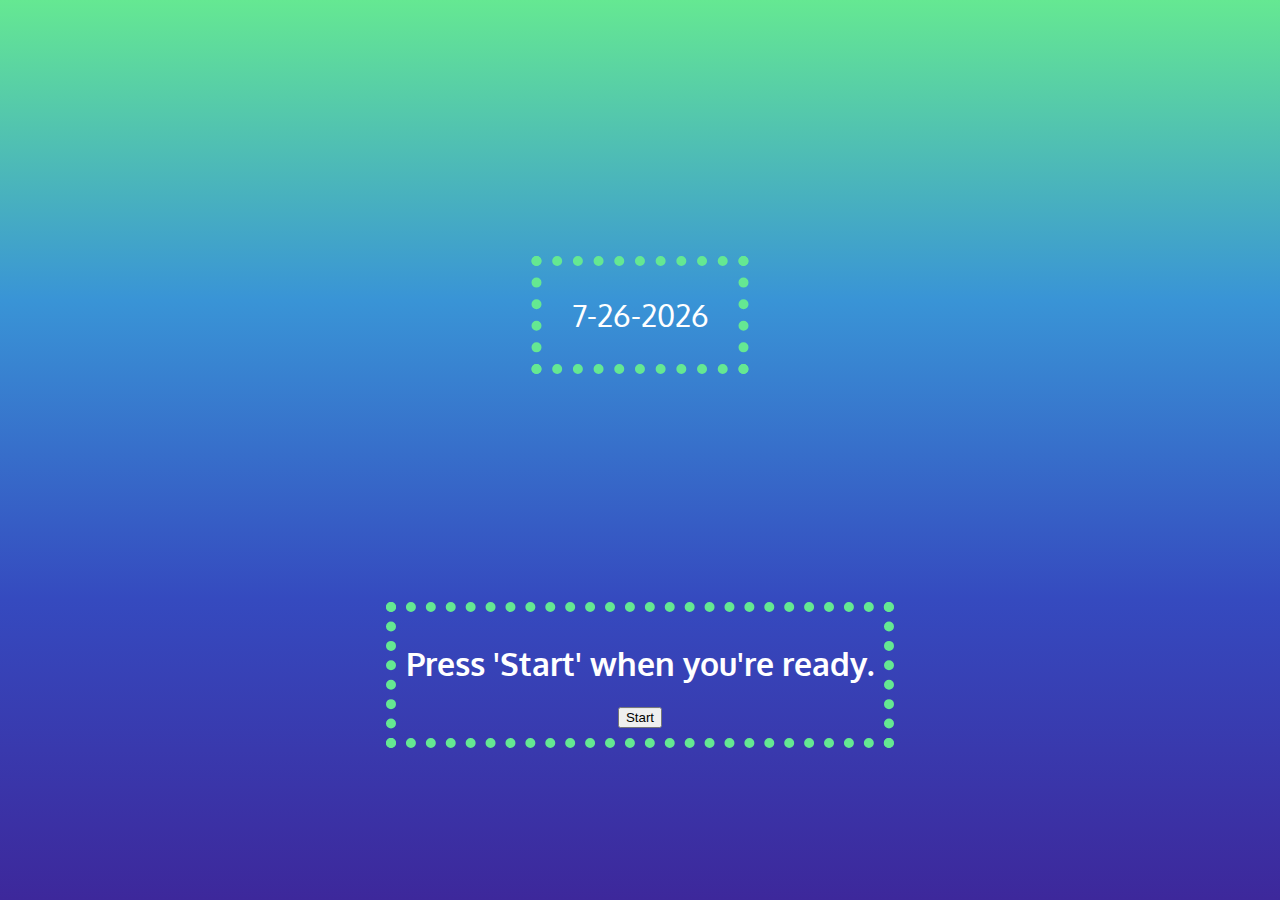
==== index.html @ 21bfd928 "Put script tag at the bottom of body tag" ====
<!DOCTYPE html>
<html lang="en">

<head>
    <meta charset="UTF-8">
    <meta http-equiv="X-UA-Compatible" content="IE=edge">
    <meta name="viewport" content="width=device-width, initial-scale=1.0">

    <title>Home</title>

    <link rel="icon" type="image/png" href="./assets/daisy.png">

    <link href="https://fonts.googleapis.com/css2?family=Oxygen&display=swap" rel="stylesheet">

    <link rel="stylesheet" href="./styles/style.css">
</head>

<body>
    <div id="start">
        <h1>Press 'Start' when you're ready.</h1>
        <a href="breathe_page.html">
            <button onclick="startBreatheTimer()">Start</button>
        </a>
    </div>

    <div id="dateToday"></div>
    <script>
        const date = new Date();
        let day = date.getDate();
        let month = date.getMonth() + 1;
        let year = date.getFullYear();
        let currentDate = `${month}-${day}-${year}`;
        document.getElementById("dateToday").innerHTML = currentDate;
    </script>
    <script src="./scripts/script.js"></script>
</body>

</html>
---- styles/style.css ----
html {
    height: 100%;
    width: 100%;
    overflow: hidden;
    background-image: linear-gradient(#65E892, #3994D6, #354ABF, #3D289B);
    background-repeat: no-repeat;
}

div {
    font-family: 'Oxygen', sans-serif;
    margin: 0;
    color: #fff;
    text-align: center;
}

#breatheContainer {
    position: absolute;
    left: 50%;
    top: 50%;
    transform: translate(-50%, -50%);
    font-size: 30px;
    border: 10px dotted #65E892;
    padding: 30px;
}

#dateToday {
    position: absolute;
    left: 50%;
    top: 35%;
    transform: translate(-50%, -50%);
    font-size: 30px;
    border: 10px dotted #65E892;
    padding: 30px;
}

#start {
    position: absolute;
    left: 50%;
    top: 75%;
    transform: translate(-50%, -50%);
    border: 10px dotted #65E892;
    padding: 10px;
}

#timer {
    position: absolute;
    left: 50%;
    top: 75%;
    transform: translate(-50%, -50%);
    border: 10px dotted #65E892;
    padding: 10px;
}
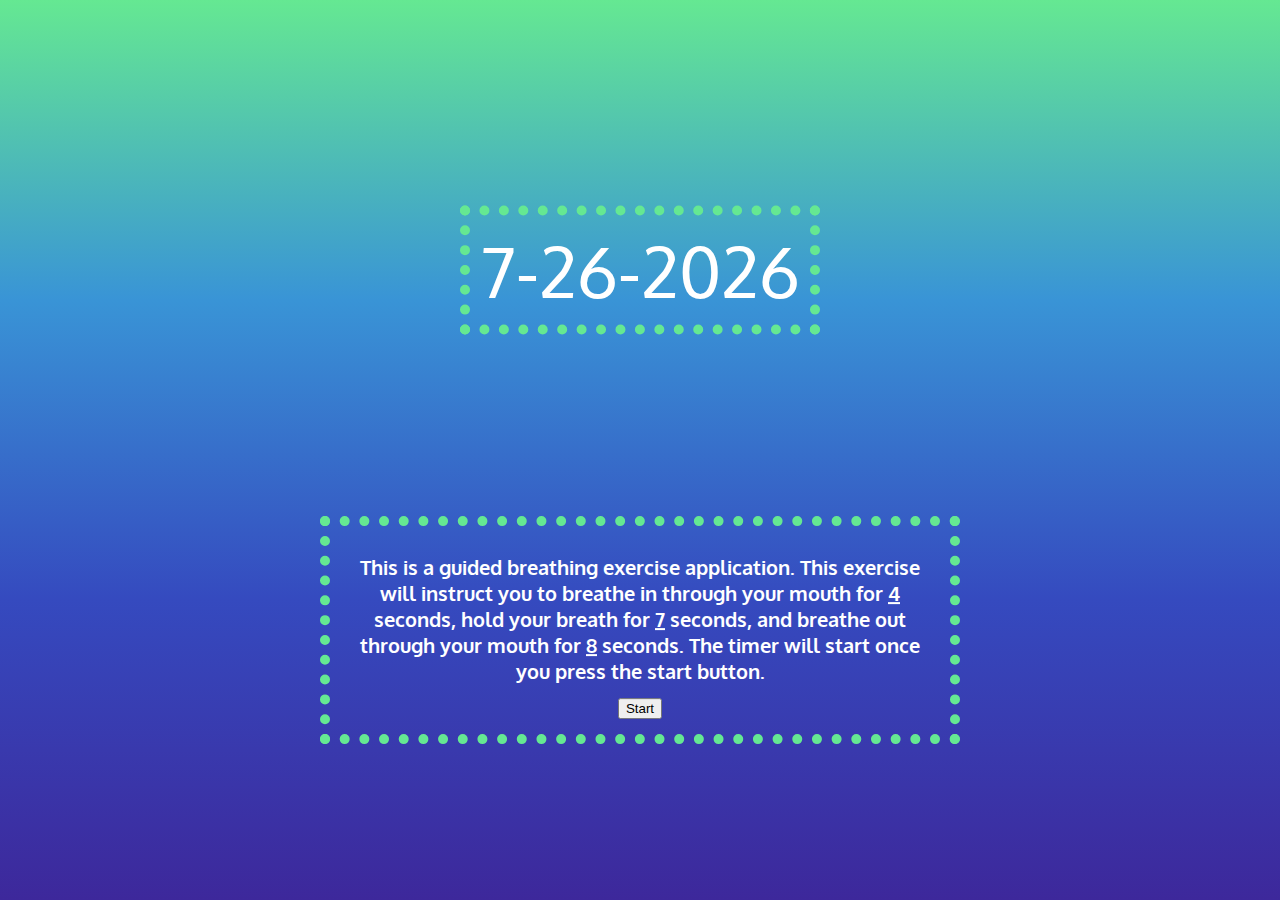
==== commit 9a38347f: "Changed home page text" ====
--- a/index.html
+++ b/index.html
@@ -17,7 +17,7 @@
 
 <body>
     <div id="start">
-        <h1>Press 'Start' when you're ready.</h1>
+        <h1>This is a guided breathing exercise application. This exercise will instruct you to breathe in through your mouth for <u>4</u> seconds, hold your breath for <u>7</u> seconds, and breathe out through your mouth for <u>8</u> seconds. The timer will start once you press the start button.</h1>
         <a href="breathe_page.html">
             <button onclick="startBreatheTimer()">Start</button>
         </a>
--- a/styles/style.css
+++ b/styles/style.css
@@ -26,20 +26,21 @@
 #dateToday {
     position: absolute;
     left: 50%;
-    top: 35%;
+    top: 30%;
     transform: translate(-50%, -50%);
-    font-size: 30px;
+    font-size: 70px;
     border: 10px dotted #65E892;
-    padding: 30px;
+    padding: 10px;
 }
 
 #start {
     position: absolute;
     left: 50%;
-    top: 75%;
+    top: 70%;
     transform: translate(-50%, -50%);
+    font-size: 10px;
     border: 10px dotted #65E892;
-    padding: 10px;
+    padding: 15px;
 }
 
 #timer {
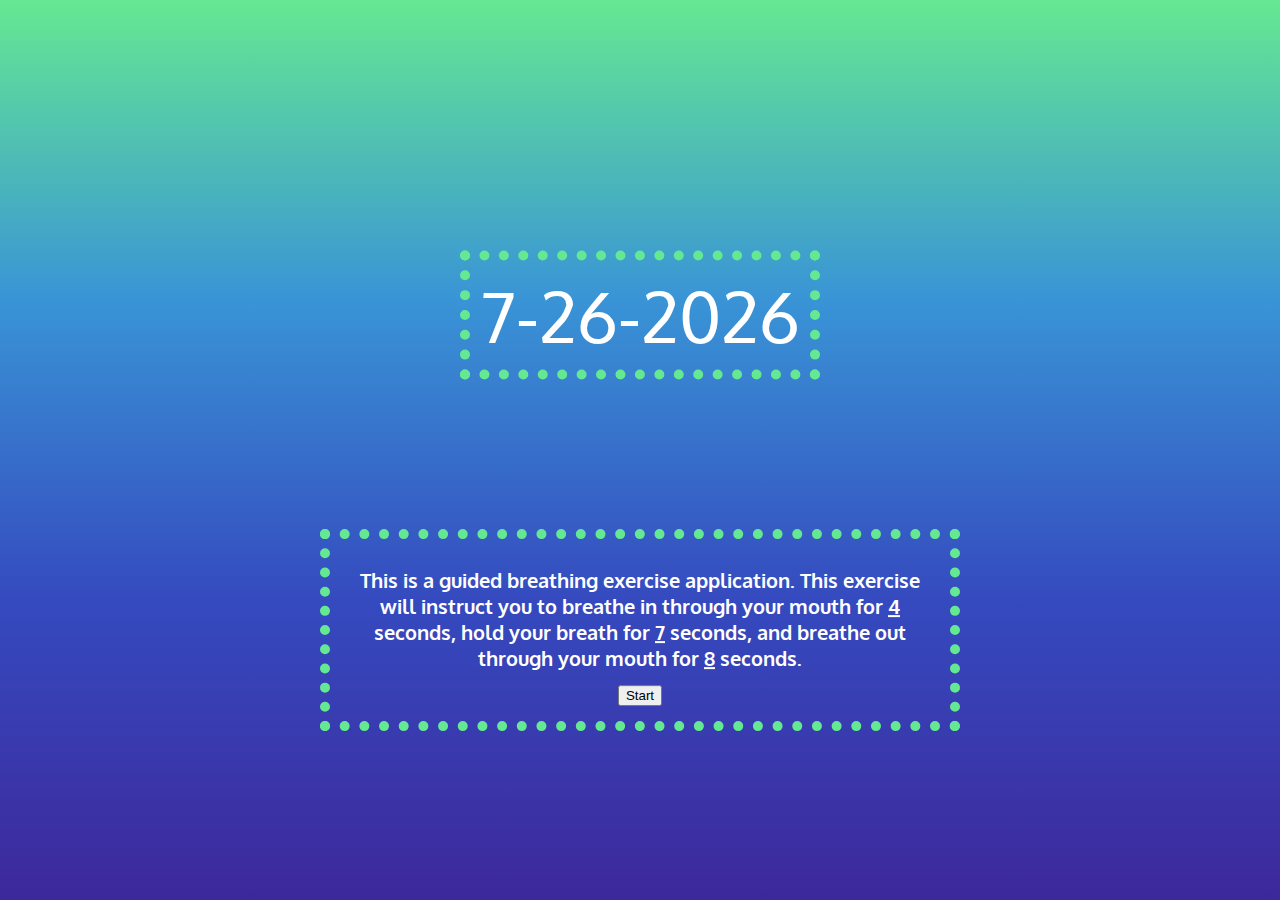
==== commit 642eb2c3: "Commented out timer sentence" ====
--- a/index.html
+++ b/index.html
@@ -17,7 +17,11 @@
 
 <body>
     <div id="start">
-        <h1>This is a guided breathing exercise application. This exercise will instruct you to breathe in through your mouth for <u>4</u> seconds, hold your breath for <u>7</u> seconds, and breathe out through your mouth for <u>8</u> seconds. The timer will start once you press the start button.</h1>
+        <h1>This is a guided breathing exercise application. This exercise will instruct you to breathe in through your
+            mouth for <u>4</u> seconds, hold your breath for <u>7</u> seconds, and breathe out through your mouth for
+            <u>8</u> seconds.
+            <!-- The timer will start once you press the start button. -->
+        </h1>
         <a href="breathe_page.html">
             <button onclick="startBreatheTimer()">Start</button>
         </a>
--- a/styles/style.css
+++ b/styles/style.css
@@ -16,7 +16,7 @@
 #breatheContainer {
     position: absolute;
     left: 50%;
-    top: 50%;
+    top: 40%;
     transform: translate(-50%, -50%);
     font-size: 30px;
     border: 10px dotted #65E892;
@@ -26,7 +26,7 @@
 #dateToday {
     position: absolute;
     left: 50%;
-    top: 30%;
+    top: 35%;
     transform: translate(-50%, -50%);
     font-size: 70px;
     border: 10px dotted #65E892;
@@ -46,8 +46,13 @@
 #timer {
     position: absolute;
     left: 50%;
-    top: 75%;
+    top: 65%;
     transform: translate(-50%, -50%);
     border: 10px dotted #65E892;
     padding: 10px;
+}
+
+#timer div {
+    display: inline-block;
+    padding: 20px;
 }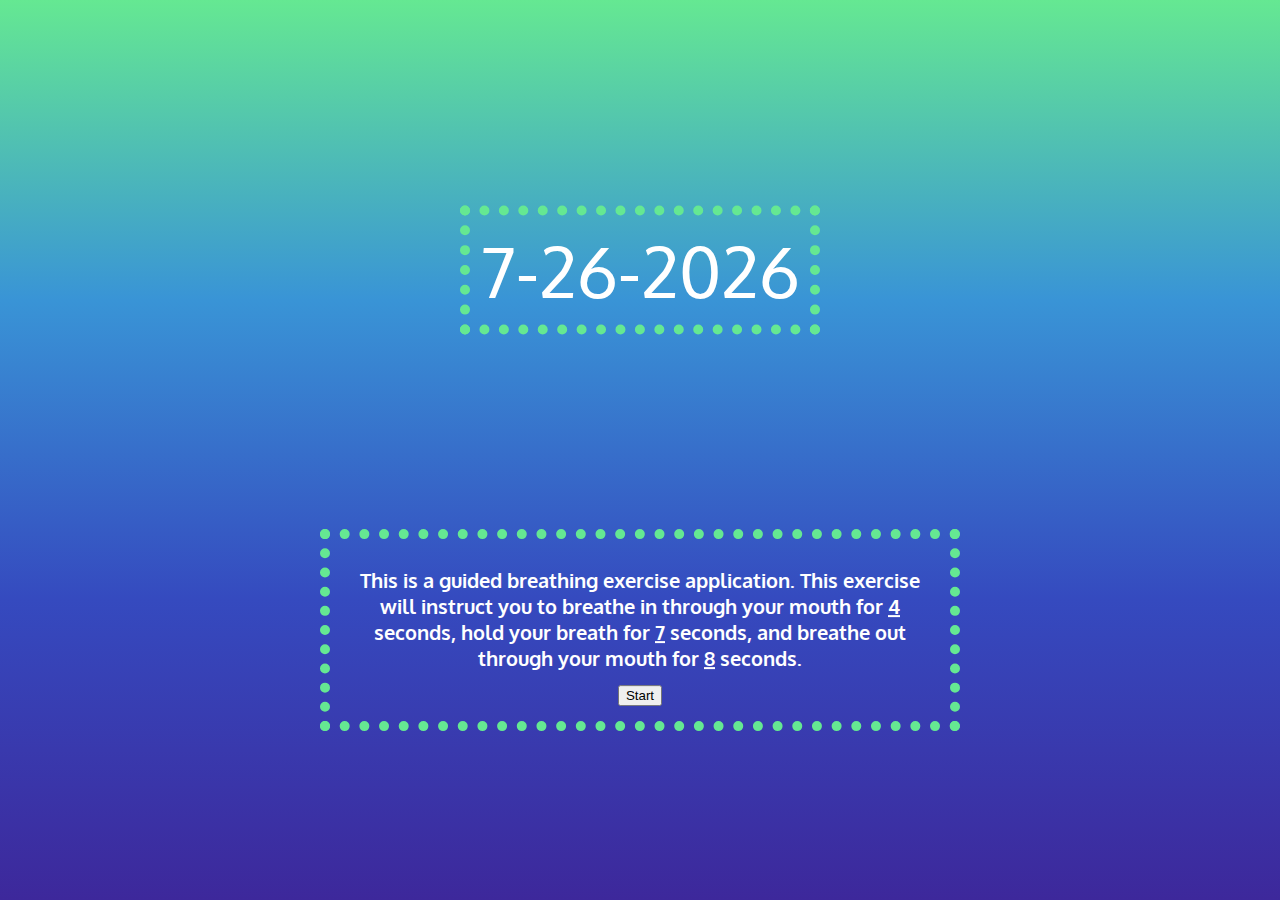
==== commit fb2aaa4a: "Fixed Timer" ====
--- a/index.html
+++ b/index.html
@@ -23,7 +23,7 @@
             <!-- The timer will start once you press the start button. -->
         </h1>
         <a href="breathe_page.html">
-            <button onclick="startBreatheTimer()">Start</button>
+            <button>Start</button>
         </a>
     </div>
 
--- a/styles/style.css
+++ b/styles/style.css
@@ -26,7 +26,7 @@
 #dateToday {
     position: absolute;
     left: 50%;
-    top: 35%;
+    top: 30%;
     transform: translate(-50%, -50%);
     font-size: 70px;
     border: 10px dotted #65E892;
@@ -46,13 +46,28 @@
 #timer {
     position: absolute;
     left: 50%;
-    top: 65%;
+    top: 75%;
     transform: translate(-50%, -50%);
     border: 10px dotted #65E892;
-    padding: 10px;
+    padding: 20px;
+    width: 650px;
+    height: 100px;
 }
 
 #timer div {
     display: inline-block;
-    padding: 20px;
-}+    padding: 30px;
+    width: 150px;
+}
+
+#first {
+
+}
+
+#second {
+
+}
+
+#third {
+
+}
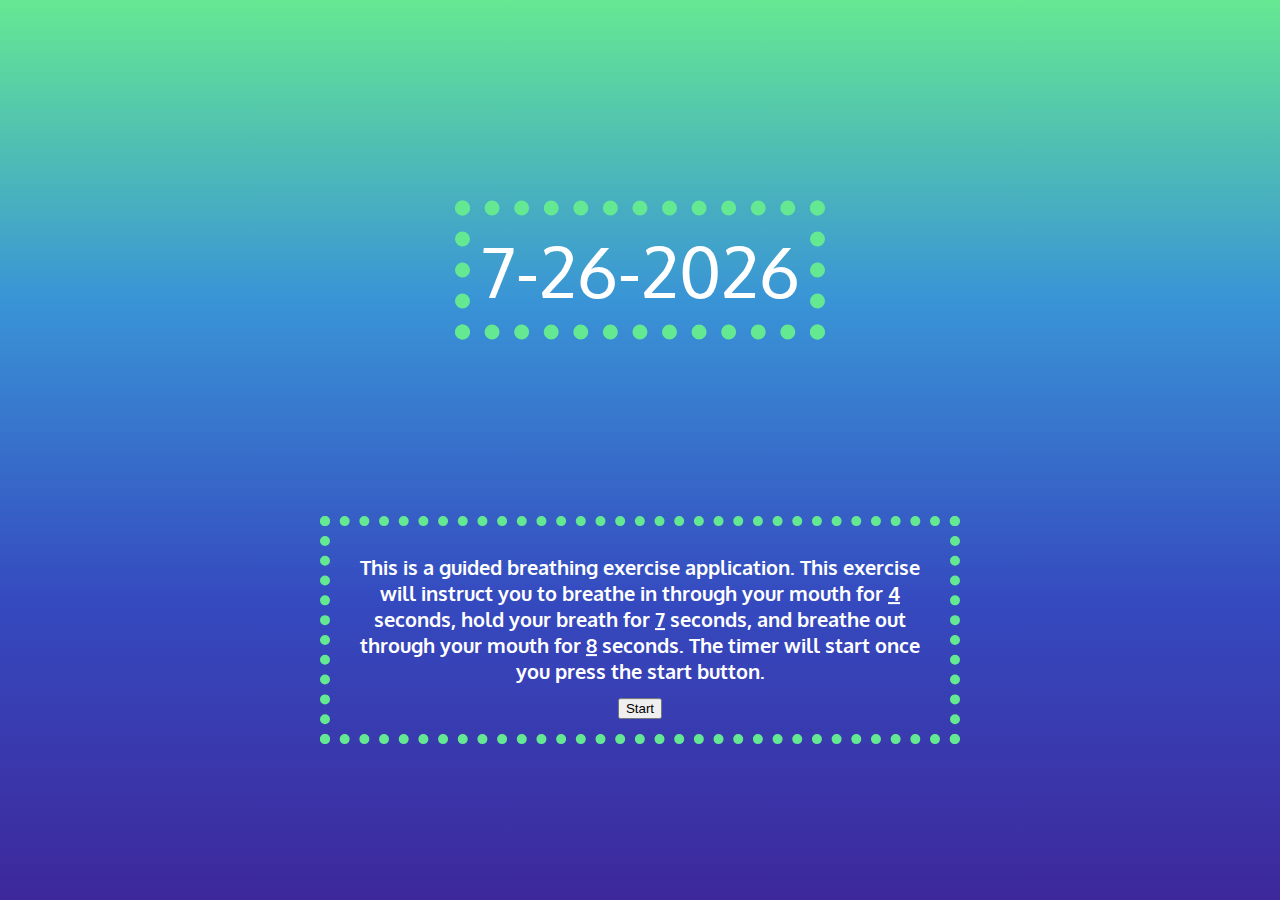
==== commit 0d077883: "Uncommented timer line" ====
--- a/index.html
+++ b/index.html
@@ -19,8 +19,7 @@
     <div id="start">
         <h1>This is a guided breathing exercise application. This exercise will instruct you to breathe in through your
             mouth for <u>4</u> seconds, hold your breath for <u>7</u> seconds, and breathe out through your mouth for
-            <u>8</u> seconds.
-            <!-- The timer will start once you press the start button. -->
+            <u>8</u> seconds. The timer will start once you press the start button.
         </h1>
         <a href="breathe_page.html">
             <button>Start</button>
--- a/styles/style.css
+++ b/styles/style.css
@@ -29,7 +29,7 @@
     top: 30%;
     transform: translate(-50%, -50%);
     font-size: 70px;
-    border: 10px dotted #65E892;
+    border: 15px dotted #65E892;
     padding: 10px;
 }
 
@@ -46,28 +46,29 @@
 #timer {
     position: absolute;
     left: 50%;
-    top: 75%;
+    top: 65%;
     transform: translate(-50%, -50%);
-    border: 10px dotted #65E892;
-    padding: 20px;
-    width: 650px;
+    /* border: 10px dotted #65E892; */
+    padding: 55px;
+    width: 750px;
     height: 100px;
 }
 
 #timer div {
     display: inline-block;
-    padding: 30px;
+    padding: 45px;
+    border: 3px solid #65E892;
     width: 150px;
 }
 
 #first {
-
+    font-size: 35px;
 }
 
 #second {
-
+    font-size: 35px;
 }
 
 #third {
-
-}
+    font-size: 35px;
+}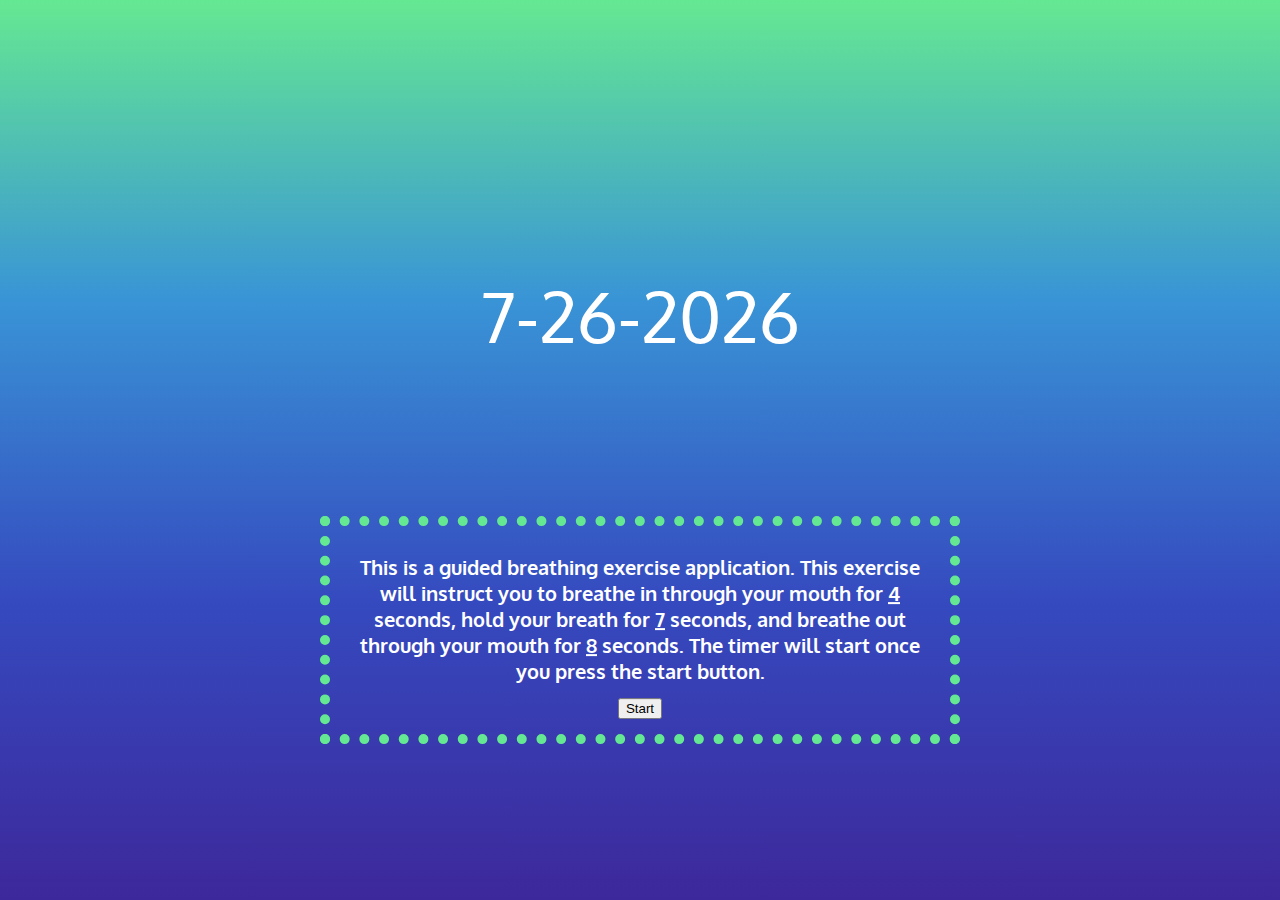
==== commit 085c1161: "Changed title" ====
--- a/index.html
+++ b/index.html
@@ -6,7 +6,7 @@
     <meta http-equiv="X-UA-Compatible" content="IE=edge">
     <meta name="viewport" content="width=device-width, initial-scale=1.0">
 
-    <title>Home</title>
+    <title>Breathing Exercises</title>
 
     <link rel="icon" type="image/png" href="./assets/daisy.png">
 
--- a/styles/style.css
+++ b/styles/style.css
@@ -18,18 +18,18 @@
     left: 50%;
     top: 40%;
     transform: translate(-50%, -50%);
-    font-size: 30px;
-    border: 10px dotted #65E892;
-    padding: 30px;
+    font-size: 70px;
+    /* border: 10px; */
+    /* padding: 50px; */
 }
 
 #dateToday {
     position: absolute;
     left: 50%;
-    top: 30%;
+    top: 35%;
     transform: translate(-50%, -50%);
     font-size: 70px;
-    border: 15px dotted #65E892;
+    border: 15px #65E892;
     padding: 10px;
 }
 
